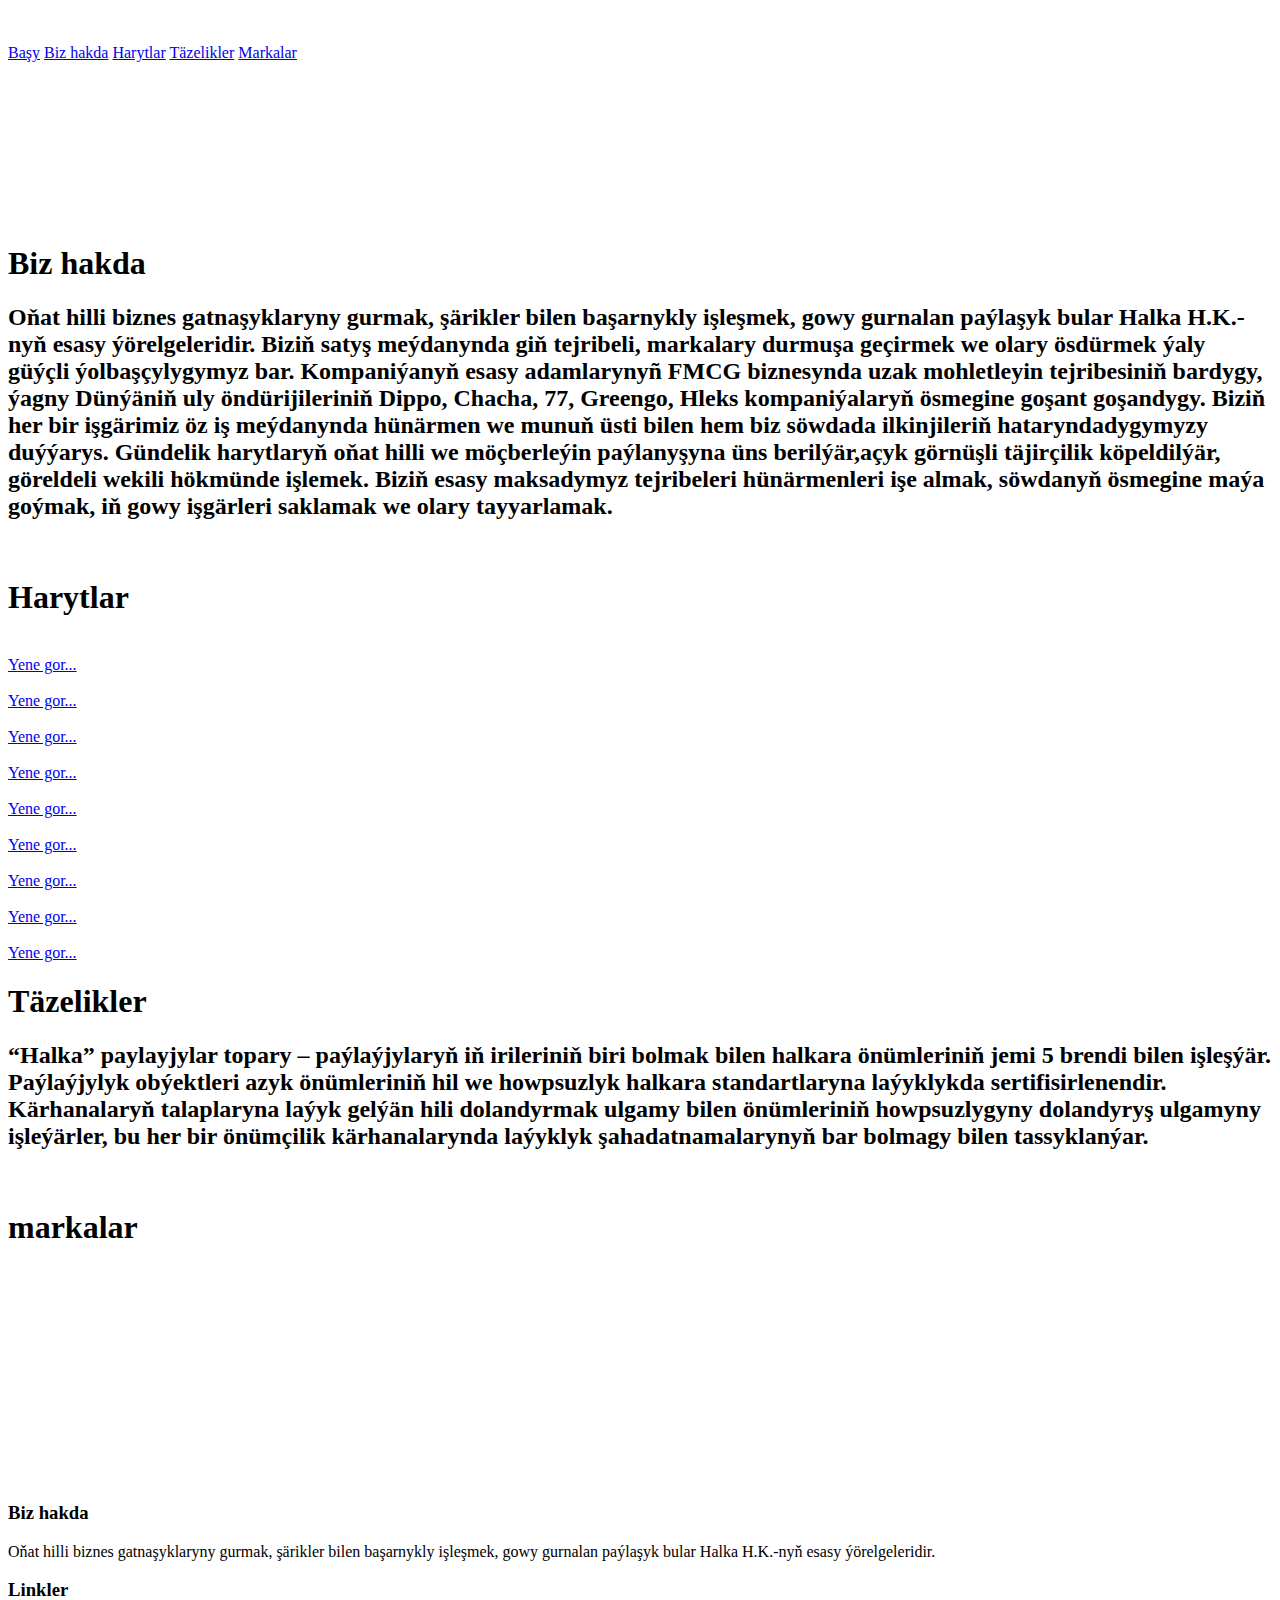
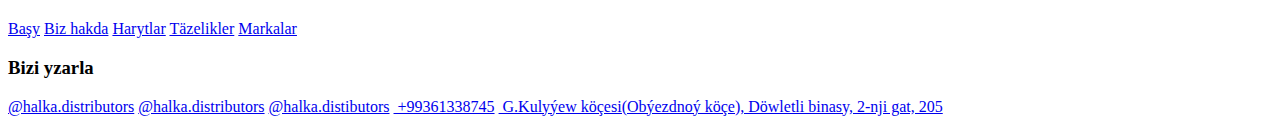
==== index.html @ c48b1292 "Add files via upload" ====
<!DOCTYPE html>
<html lang="en">
  <head>
    <meta charset="UTF-8" />
    <meta http-equiv="X-UA-Compatible" content="IE=edge" />
    <meta name="viewport" content="width=device-width, initial-scale=1.0" />
    <meta
      name="description"
      content="halka-hususy kärhanasy ýük daşamak hyzmaty biziň bilen"
    />
    <meta name="keywords" content="halka-distribution halka diller hyzmaty" />
    <link
      rel="shortcut icon"
      href="./images/Logolar/halka.jpg"
      type="image/x-icon"
    />
    <link rel="stylesheet" href="./css/aos.css" />
    <link rel="stylesheet" href="./css/swiper-bundle.min.css" />
    <link rel="stylesheet" href="./css/style.css" />
    <link
      href="https://fonts.googleapis.com/css2?family=Montserrat:ital,wght@0,200;0,300;0,400;0,500;0,600;0,700;1,300;1,400;1,600;1,700&family=Roboto:ital,wght@0,100;0,300;0,400;0,500;0,900;1,100;1,400&display=swap"
      rel="stylesheet"
    />

    <title>Halka</title>
  </head>
  <body>
    <div class="main-container">
      <!-- ================ header ===================== -->
      <header>
        <div id="menu-bar">
          <img
            src="./images/fontisto-master/fontisto-master/icons/png/interfaces/nav-icon-a(white).jpg"
            alt=""
            class="menu-bar"
          />
        </div>
        <a href="#" class="logo"
          ><img src="./images/Logolar/halka.jpg" alt=""
        /></a>
        <nav class="navbar">
          <a href="#home" class="lang" key="home">Başy</a>
          <a href="#services" class="lang" key="about">Biz hakda</a>
          <a href="#haryt" class="lang" key="goods">Harytlar</a>
          <a href="#review" class="lang" key="news">Täzelikler</a>
          <a href="#brand" class="lang" key="brand">Markalar</a>
        </nav>
        <div class="flags">
          <a href="index.html" class="translate" id="tk"
            ><img src="./images/flags/Flag_of_Turkmenistan.jpg" alt=""
          /></a>
          <a href="#" class="translate" id="ru"
            ><img src="./images/flags/Flag_of_Russia.jpg" alt=""
          /></a>
          <a href="#" class="translate" id="en"
            ><img src="./images/flags/Flag_of_the_United_Kingdom.jpg" alt=""
          /></a>
        </div>
        <img
          src="./images/fontisto-master/fontisto-master/icons/png/weather/night-clear.jpg"
          id="icon"
          alt=""
        />
      </header>
      <!-- =========================== home section ======================== -->
      <div class="container" id="home">
        <div class="swiper">
          <div class="swiper-wrapper">
            <div class="swiper-slide">
              <picture>
                <source
                  media="(max-width:500px)"
                  srcset="./images/banner/1024xauto(2).jpg"
                />
                <source
                  media="(max-width:768px)"
                  srcset="./images/banner/768xauto(2).jpg"
                />
                <source
                  media="(max-width:1024px)"
                  srcset="./images/banner/1024xauto(1).jpg"
                />
                <img src="./images/banner/5520258.jpg" alt="" />
              </picture>
            </div>
            <div class="swiper-slide">
              <picture>
                <source
                  media="(max-width:500px)"
                  srcset="./images/banner/500x300.jpg"
                />
                <source
                  media="(max-width:768px)"
                  srcset="./images/banner/768x450.jpg"
                />
                <source
                  media="(max-width:991px)"
                  srcset="./images/banner/991x450.jpg"
                />
                <img
                  src="./images/banner/Compress_20221206_153014_4438.jpg"
                  alt=""
                />
              </picture>
            </div>
            <div class="swiper-slide">
              <picture>
                <source
                  media="(max-width:500px)"
                  srcset="./images/banner/77(486xauto).jpg"
                />
                <source
                  media="(max-width:768px)"
                  srcset="./images/banner/768xauto(1).jpg"
                />
                <source
                  media="(max-width:1024px)"
                  srcset="./images/banner/77(1024xauto).jpg"
                />
                <img src="./images/banner/77(1024xauto).jpg" alt="" />
              </picture>
            </div>
            <div class="swiper-slide">
              <picture>
                <source
                  media="(max-width:500px)"
                  srcset="./images/banner/greengo(486xauto).jpg"
                />
                <source
                  media="(max-width:768px)"
                  srcset="./images/banner/greengo(768xauto).jpg"
                />
                <source
                  media="(max-width:1024px)"
                  srcset="./images/banner/greengo(1024xauto).jpg"
                />
                <img src="./images/banner/greengo(1024xauto).jpg" alt="" />
              </picture>
            </div>

            <div class="swiper-slide">
              <picture>
                <source
                  media="(max-width:500px)"
                  srcset="./images/banner/500x300 (1).jpg"
                />
                <source
                  media="(max-width:768px)"
                  srcset="./images/banner/768x450(dippo).jpg"
                />
                <source
                  media="(max-width:1024px)"
                  srcset="./images/banner/1200xauto.jpg"
                />
                <img src="./images/banner/1200xauto.jpg" alt="" />
              </picture>
            </div>
          </div>
          <div class="swiper-pagination"></div>
        </div>
      </div>
      <!-- ============================= about us ======================== -->
      <section class="services" id="services">
        <h1 class="heading">
          <span data-aos="fade-up" key="about" class="lang">Biz hakda</span>
        </h1>
        <div class="box-container">
          <!-- ======================== box1 =========================== -->
          <div class="box" data-aos="fade-right">
            <h2 class="about-text lang" key="about-text">
              Oňat hilli biznes gatnaşyklaryny gurmak, şärikler bilen başarnykly
              işleşmek, gowy gurnalan paýlaşyk bular Halka H.K.-nyň esasy
              ýörelgeleridir. Biziň satyş meýdanynda giň tejribeli, markalary
              durmuşa geçirmek we olary ösdürmek ýaly güýçli ýolbaşçylygymyz
              bar. Kompaniýanyň esasy adamlarynyñ FMCG biznesynda uzak
              mohletleyin tejribesiniň bardygy, ýagny Dünýäniň uly
              öndürijileriniň Dippo, Chacha, 77, Greengo, Hleks kompaniýalaryň
              ösmegine goşant goşandygy. Biziň her bir işgärimiz öz iş
              meýdanynda hünärmen we munuň üsti bilen hem biz söwdada
              ilkinjileriň hataryndadygymyzy duýýarys. Gündelik harytlaryň oňat
              hilli we möçberleýin paýlanyşyna üns berilýär,açyk görnüşli
              täjirçilik köpeldilýär, göreldeli wekili hökmünde işlemek. Biziň
              esasy maksadymyz tejribeleri hünärmenleri işe almak, söwdanyň
              ösmegine maýa goýmak, iň gowy işgärleri saklamak we olary
              tayyarlamak.
            </h2>
          </div>

          <img
            src="./images/banner/Compress_20221212_183746_6679.jpg"
            class="about-img"
            alt=""
            width="100px"
            data-aos="fade-left"
          />
        </div>
      </section>
      <!-- ============================ gallery ======================= -->
      <section class="gallery" id="haryt">
        <h1 class="heading">
          <span data-aos="fade-up" key="goods" class="lang">Harytlar</span>
        </h1>
        <div class="box-container">
          <!-- ========================== box 1 ============================= -->
          <div class="box" data-aos="zoom-in-down">
            <img
              src="./images/suratlar/suratlar/+ajika.png"
              alt=""
              class="ajika"
            />
            <div class="content">
              <a href="./links/shan-wekil.html" class="btn lang" key="see-more"
                >Yene gor...</a
              >
            </div>
          </div>
          <!-- ========================== box 2 ============================= -->
          <div class="box" data-aos="zoom-in-down">
            <img
              src="./images/Dippo/Dippo/Untitled-8.jpg"
              class="dippo"
              alt=""
            />
            <div class="content">
              <a href="./links/dippo.html" class="btn lang" key="see-more"
                >Yene gor...</a
              >
            </div>
          </div>
          <!-- ========================== box 3 ============================= -->
          <div class="box" data-aos="zoom-in-down">
            <img src="./images/Hleks/new/IMG-20221004-WA0013.jpg" alt="" />
            <div class="content">
              <a href="./links/hleks.html" class="btn lang" key="see-more"
                >Yene gor...</a
              >
            </div>
          </div>
          <!-- ========================== box 4 ============================= -->
          <div class="box" data-aos="zoom-in-down">
            <img src="./images/77/476.jpg" class="yetmish-yedi" alt="" />
            <div class="content">
              <a href="./links/yetmis-yedi.html" class="btn lang" key="see-more"
                >Yene gor...</a
              >
            </div>
          </div>
          <!-- ========================== box 5 ============================= -->
          <div class="box" data-aos="zoom-in-down">
            <img src="./images/Chacha/Chacha/1+1.png" alt="" />
            <div class="content">
              <a href="links/cha-cha.html" class="btn lang" key="see-more"
                >Yene gor...</a
              >
            </div>
          </div>
          <!-- ========================== box 6 ============================= -->
          <div class="box" data-aos="zoom-in-down">
            <img src="./images/Hleks/new/IMG-20221004-WA0066.jpg" alt="" />
            <div class="content">
              <a href="links/hleks.html" class="btn lang" key="see-more"
                >Yene gor...</a
              >
            </div>
          </div>
          <!-- ========================== box 7 ============================= -->
          <div class="box" data-aos="zoom-in-down">
            <img src="./images/Hleks/new/IMG-20221004-WA0032.jpg" alt="" />
            <div class="content">
              <a href="links/hleks.html" class="btn lang" key="see-more"
                >Yene gor...</a
              >
            </div>
          </div>
          <!-- ========================== box 8 ============================= -->
          <div class="box" data-aos="zoom-in-down">
            <img src="./images/Hleks/new/IMG-20221004-WA0025.jpg" alt="" />
            <div class="content">
              <a href="links/hleks.html" class="btn lang" key="see-more"
                >Yene gor...</a
              >
            </div>
          </div>
          <!-- ========================== box 9 ============================= -->
          <div class="box" data-aos="zoom-in-down">
            <img
              src="./images/Hleks/new/IMG-20221004-WA0024.jpg"
              alt=""
              class="last"
            />
            <div class="content">
              <a href="links/hleks.html" class="btn lang" key="see-more"
                >Yene gor...</a
              >
            </div>
          </div>
        </div>
      </section>
      <!-- ========================== news ============================ -->
      <section class="review slider" id="review">
        <h1 class="heading">
          <span data-aos="fade-up" key="news" class="lang">Täzelikler</span>
        </h1>

        <div class="box-container">
          <!-- ======================== box1 =========================== -->
          <div class="box" data-aos="fade-right">
            <h2 class="about-text lang" key="news-text">
              “Halka” paylayjylar topary – paýlaýjylaryň iň irileriniň biri
              bolmak bilen halkara önümleriniň jemi 5 brendi bilen işleşýär.
              Paýlaýjylyk obýektleri azyk önümleriniň hil we howpsuzlyk halkara
              standartlaryna laýyklykda sertifisirlenendir. Kärhanalaryň
              talaplaryna laýyk gelýän hili dolandyrmak ulgamy bilen önümleriniň
              howpsuzlygyny dolandyryş ulgamyny işleýärler, bu her bir önümçilik
              kärhanalarynda laýyklyk şahadatnamalarynyň bar bolmagy bilen
              tassyklanýar.
            </h2>
          </div>

          <img
            src="./images/banner/Compress_20221212_183708_8298.jpg"
            class="about-img"
            data-aos="fade-left"
            alt=""
            width="350px"
          />
        </div>
      </section>
      <!-- =========== brand container =============== -->
      <section class="brand-container" id="brand">
        <h1 class="heading">
          <span data-aos="fade-up" key="brand" class="lang">markalar</span>
        </h1>
        <div class="container">
          <div class="swiper-container brand-slider" data-aos="fade-up">
            <div class="swiper-wrapper">
              <div class="swiper-slide">
                <img src="./images/Logolar/77.jpg" alt="" />
              </div>
              <div class="swiper-slide">
                <img src="./images/Logolar/Chacha.jpg" alt="" />
              </div>
              <div class="swiper-slide">
                <img src="./images/Logolar/Dippo.jpg" alt="" />
              </div>
              <div class="swiper-slide">
                <img src="./images/Logolar/Greengo.jpg" alt="" />
              </div>
              <div class="swiper-slide">
                <img src="./images/Logolar/hleks.jpg" alt="" />
              </div>
              <div class="swiper-slide">
                <img src="./images/Logolar/şan wekil.jpg" alt="" />
              </div>
            </div>
          </div>
        </div>
      </section>
      <!--  ==================== footer ================ -->
      <section class="footer">
        <div class="box-container">
          <div class="box">
            <h3 class="lang" key="about">Biz hakda</h3>
            <p class="lang" key="footer">
              Oňat hilli biznes gatnaşyklaryny gurmak, şärikler bilen başarnykly
              işleşmek, gowy gurnalan paýlaşyk bular Halka H.K.-nyň esasy
              ýörelgeleridir.
            </p>
          </div>

          <div class="box">
            <h3 key="links" class="lang">Linkler</h3>
            <a href="#" key="home" class="lang">Başy</a>
            <a href="#services" key="about" class="lang">Biz hakda</a>
            <a href="#haryt" key="goods" class="lang">Harytlar</a>
            <a href="#review" key="news" class="lang">Täzelikler</a>
            <a href="#brand" key="brand" class="lang">Markalar</a>
          </div>
          <div class="box">
            <h3 class="lang" key="follow">Bizi yzarla</h3>
            <a
              href="https://www.tiktok.com/@halkadistributors?_t=8Y5iUvw1lYI&_r=1"
              ><img
                src="./images/social-media-logos/tik-tok.jpg"
                alt=""
                width="25px"
                padding-right="7px"
              />@halka.distributors</a
            >
            <a
              href="https://instagram.com/halkadistributors?igshid=YmMyMTA2M2Y="
              ><img
                src="./images/social-media-logos/029-instagram.jpg"
                alt=""
                width="25px"
              />@halka.distributors</a
            >

            <a href="mailto:halka.distibutors@gmail.com"
              ><img
                src="./images/social-media-logos/email.jpg"
                alt=""
                width="25px"
              />@halka.distibutors</a
            >
            <a href="tel:+99361338745"
              ><img
                src="./images/social-media-logos/phone.png"
                alt=""
                width="25px"
              />
              +99361338745</a
            >

            <a
              href="https://goo.gl/maps/V4Rk2EDLjbCLcAX99"
              class="lang"
              key="adress"
              ><img
                src="./images/social-media-logos/home(black).png"
                alt=""
                width="25px"
              />

              G.Kulyýew köçesi(Obýezdnoý köçe), Döwletli binasy, 2-nji gat, 205
            </a>
          </div>
        </div>
      </section>
    </div>
    <script src="./js/jquery-3.6.1.min.js"></script>
    <script src="./js/aos.js"></script>
    <script src="./js/swiper-bundle.min.js"></script>
    <script src="./js/app.js"></script>
    <script>
      window.onscroll = () => {
        navBar.classList.remove("active");
        menu.src =
          "./images/fontisto-master/fontisto-master/icons/png/interfaces/nav-icon-a(white).jpg";
      };
      // =============================== burger ================================
      menu.onclick = function () {
        navBar.classList.toggle("active");
        if (navBar.classList.contains("active")) {
          menu.src =
            "./images/fontisto-master/fontisto-master/icons/png/interfaces/close-a(white).jpg";
        } else {
          menu.src =
            "./images/fontisto-master/fontisto-master/icons/png/interfaces/nav-icon-a(white).jpg";
        }
      };
      var icon = document.getElementById("icon");
      icon.onclick = function () {
        document.body.classList.toggle("dark-theme");
        if (document.body.classList.contains("dark-theme")) {
          icon.src =
            "./images/fontisto-master/fontisto-master/icons/png/weather/day-sunny(white).jpg";
        } else {
          icon.src =
            "./images/fontisto-master/fontisto-master/icons/png/weather/night-clear.jpg";
        }
      };
    </script>
  </body>
</html>
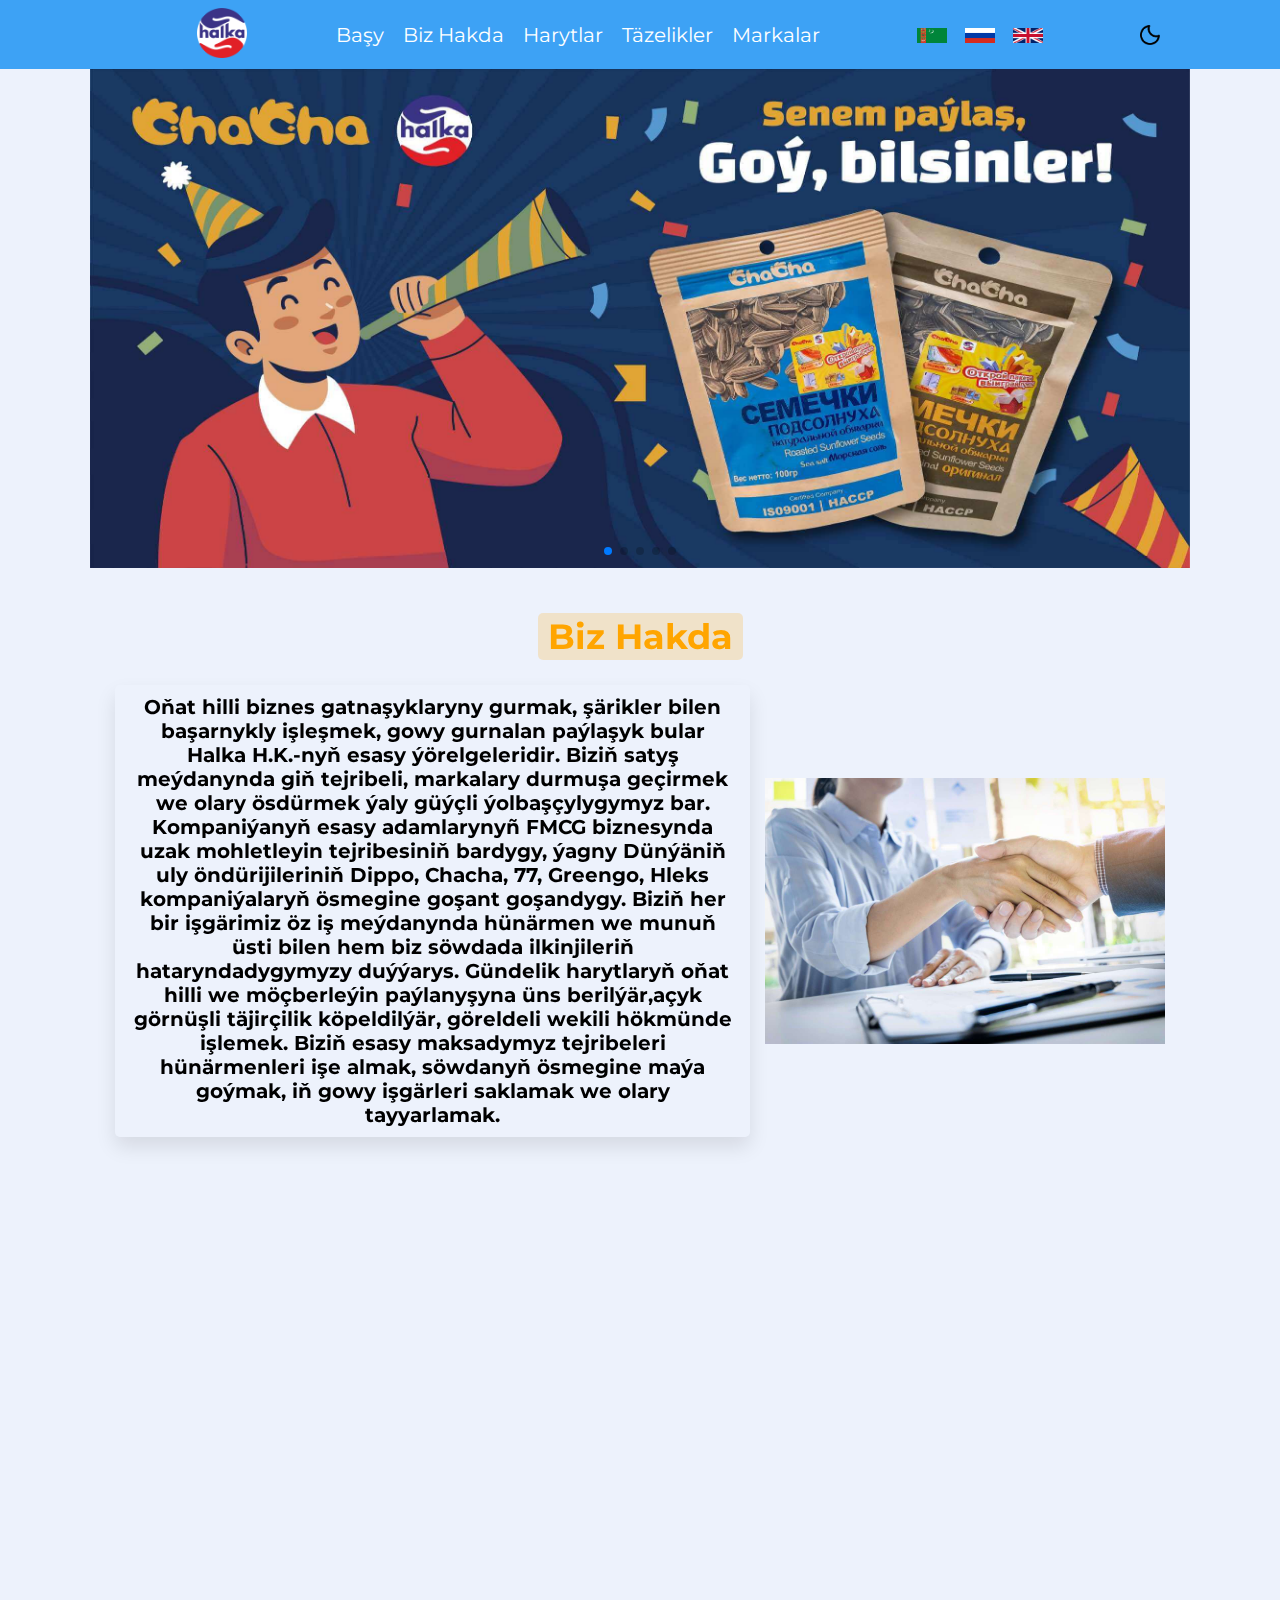
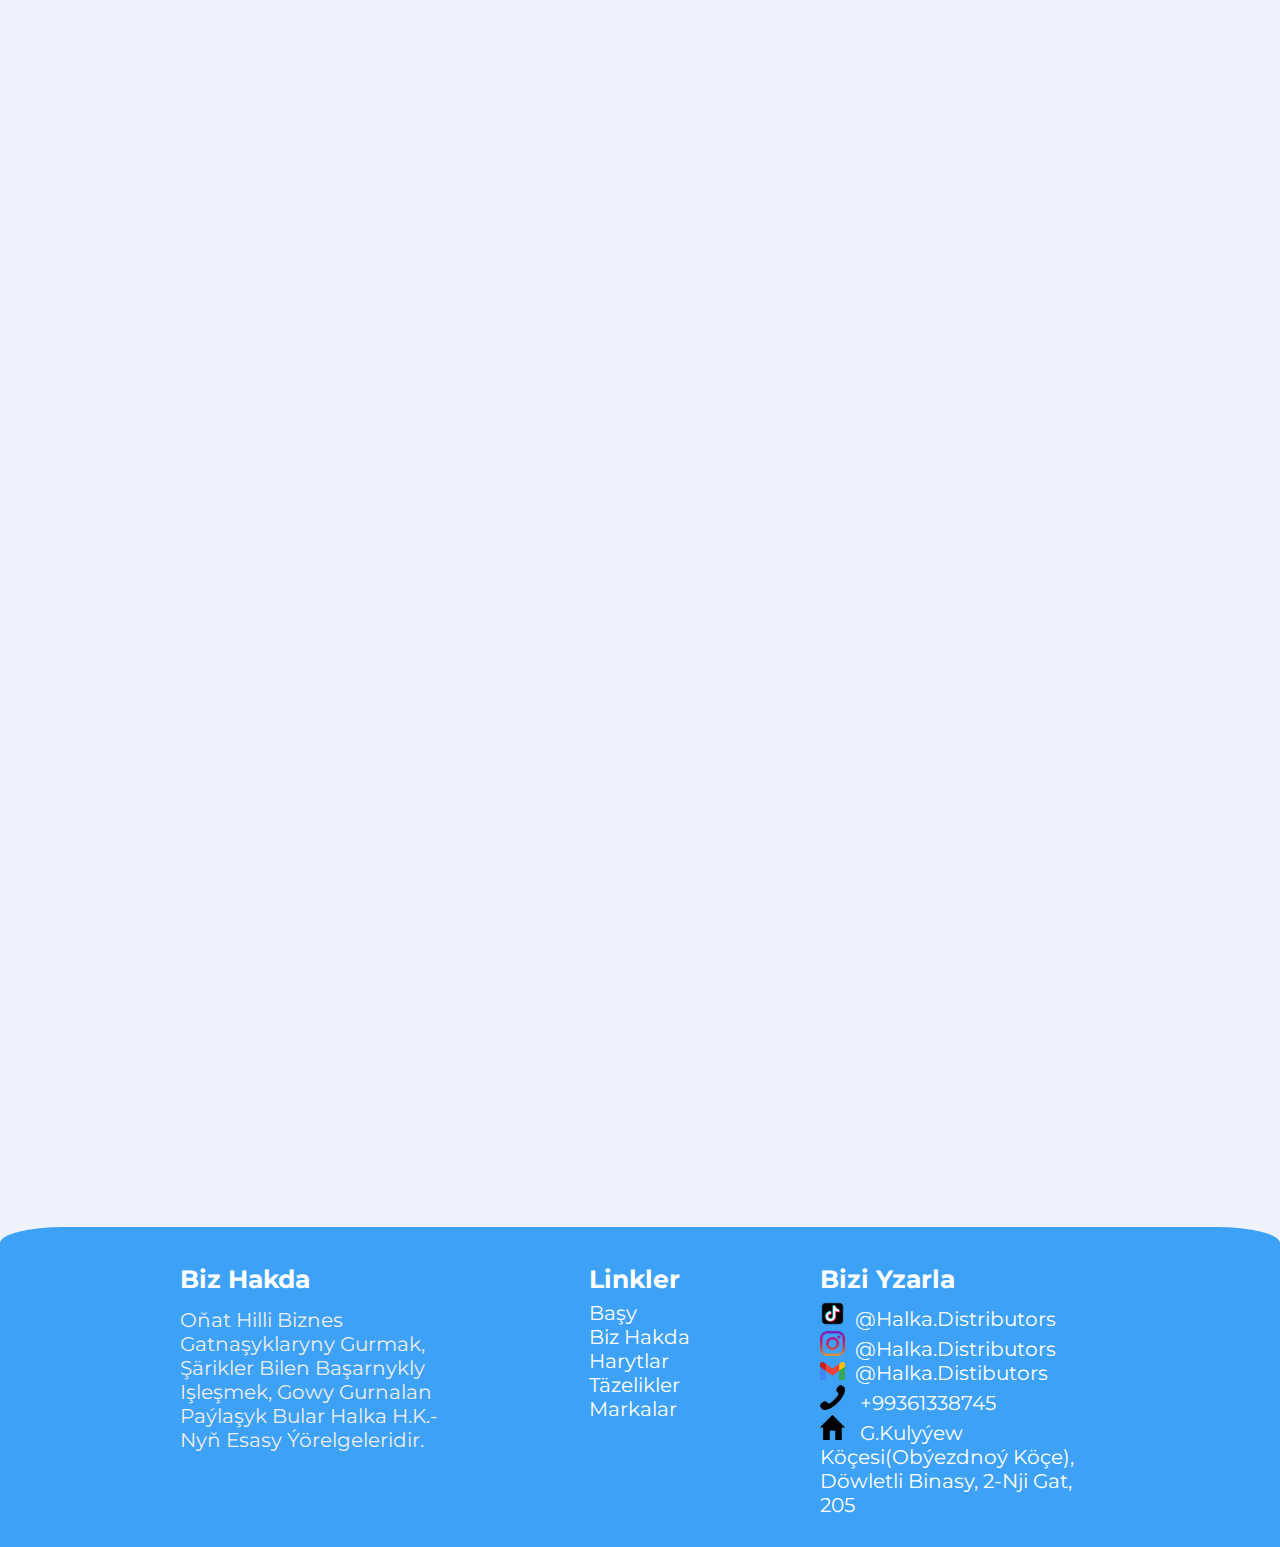
==== commit 0174c9db: "Add files via upload" ====
--- a/index.html
+++ b/index.html
@@ -9,11 +9,7 @@
       content="halka-hususy kärhanasy ýük daşamak hyzmaty biziň bilen"
     />
     <meta name="keywords" content="halka-distribution halka diller hyzmaty" />
-    <link
-      rel="shortcut icon"
-      href="./images/Logolar/halka.jpg"
-      type="image/x-icon"
-    />
+    <link rel="shortcut icon" href="./Logolar/halka.jpg" type="image/x-icon" />
     <link rel="stylesheet" href="./css/aos.css" />
     <link rel="stylesheet" href="./css/swiper-bundle.min.css" />
     <link rel="stylesheet" href="./css/style.css" />
@@ -30,14 +26,12 @@
       <header>
         <div id="menu-bar">
           <img
-            src="./images/fontisto-master/fontisto-master/icons/png/interfaces/nav-icon-a(white).jpg"
+            src="./fontisto-master/fontisto-master/icons/png/interfaces/nav-icon-a(white).jpg"
             alt=""
             class="menu-bar"
           />
         </div>
-        <a href="#" class="logo"
-          ><img src="./images/Logolar/halka.jpg" alt=""
-        /></a>
+        <a href="#" class="logo"><img src="./Logolar/halka.jpg" alt="" /></a>
         <nav class="navbar">
           <a href="#home" class="lang" key="home">Başy</a>
           <a href="#services" class="lang" key="about">Biz hakda</a>
@@ -47,17 +41,17 @@
         </nav>
         <div class="flags">
           <a href="index.html" class="translate" id="tk"
-            ><img src="./images/flags/Flag_of_Turkmenistan.jpg" alt=""
+            ><img src="./flags/Flag_of_Turkmenistan.jpg" alt=""
           /></a>
           <a href="#" class="translate" id="ru"
-            ><img src="./images/flags/Flag_of_Russia.jpg" alt=""
+            ><img src="./flags/Flag_of_Russia.jpg" alt=""
           /></a>
           <a href="#" class="translate" id="en"
-            ><img src="./images/flags/Flag_of_the_United_Kingdom.jpg" alt=""
+            ><img src="./flags/Flag_of_the_United_Kingdom.jpg" alt=""
           /></a>
         </div>
         <img
-          src="./images/fontisto-master/fontisto-master/icons/png/weather/night-clear.jpg"
+          src="./fontisto-master/fontisto-master/icons/png/weather/night-clear.jpg"
           id="icon"
           alt=""
         />
@@ -70,71 +64,68 @@
               <picture>
                 <source
                   media="(max-width:500px)"
-                  srcset="./images/banner/1024xauto(2).jpg"
+                  srcset="./banner/1024xauto(2).jpg"
                 />
                 <source
                   media="(max-width:768px)"
-                  srcset="./images/banner/768xauto(2).jpg"
+                  srcset="./banner/768xauto(2).jpg"
                 />
                 <source
                   media="(max-width:1024px)"
-                  srcset="./images/banner/1024xauto(1).jpg"
-                />
-                <img src="./images/banner/5520258.jpg" alt="" />
+                  srcset="./banner/1024xauto(1).jpg"
+                />
+                <img src="./banner/5520258.jpg" alt="" />
               </picture>
             </div>
             <div class="swiper-slide">
               <picture>
                 <source
                   media="(max-width:500px)"
-                  srcset="./images/banner/500x300.jpg"
+                  srcset="./banner/500x300.jpg"
                 />
                 <source
                   media="(max-width:768px)"
-                  srcset="./images/banner/768x450.jpg"
+                  srcset="./banner/768x450.jpg"
                 />
                 <source
                   media="(max-width:991px)"
-                  srcset="./images/banner/991x450.jpg"
-                />
-                <img
-                  src="./images/banner/Compress_20221206_153014_4438.jpg"
-                  alt=""
-                />
+                  srcset="./banner/991x450.jpg"
+                />
+                <img src="./banner/Compress_20221206_153014_4438.jpg" alt="" />
               </picture>
             </div>
             <div class="swiper-slide">
               <picture>
                 <source
                   media="(max-width:500px)"
-                  srcset="./images/banner/77(486xauto).jpg"
+                  srcset="./banner/77(486xauto).jpg"
                 />
                 <source
                   media="(max-width:768px)"
-                  srcset="./images/banner/768xauto(1).jpg"
+                  srcset="./banner/768xauto(1).jpg"
                 />
                 <source
                   media="(max-width:1024px)"
-                  srcset="./images/banner/77(1024xauto).jpg"
-                />
-                <img src="./images/banner/77(1024xauto).jpg" alt="" />
+                  srcset="./banner/77(1024xauto).jpg"
+                />
+                <img src="./banner/77(1024xauto).jpg" alt="" />
               </picture>
             </div>
             <div class="swiper-slide">
               <picture>
                 <source
                   media="(max-width:500px)"
-                  srcset="./images/banner/greengo(486xauto).jpg"
+                  srcset="./banner/greengo(486xauto).jpg"
                 />
                 <source
                   media="(max-width:768px)"
-                  srcset="./images/banner/greengo(768xauto).jpg"
+                  srcset="./banner/greengo(768xauto).jpg"
                 />
                 <source
                   media="(max-width:1024px)"
-                  srcset="./images/banner/greengo(1024xauto).jpg"
-                />
-                <img src="./images/banner/greengo(1024xauto).jpg" alt="" />
+                  srcset="./banner/greengo(1024xauto).jpg"
+                />
+                <img src="./banner/greengo(1024xauto).jpg" alt="" />
               </picture>
             </div>
 
@@ -142,17 +133,17 @@
               <picture>
                 <source
                   media="(max-width:500px)"
-                  srcset="./images/banner/500x300 (1).jpg"
+                  srcset="./banner/500x300 (1).jpg"
                 />
                 <source
                   media="(max-width:768px)"
-                  srcset="./images/banner/768x450(dippo).jpg"
+                  srcset="./banner/768x450(dippo).jpg"
                 />
                 <source
                   media="(max-width:1024px)"
-                  srcset="./images/banner/1200xauto.jpg"
-                />
-                <img src="./images/banner/1200xauto.jpg" alt="" />
+                  srcset="./banner/1200xauto.jpg"
+                />
+                <img src="./banner/1200xauto.jpg" alt="" />
               </picture>
             </div>
           </div>
@@ -187,7 +178,7 @@
           </div>
 
           <img
-            src="./images/banner/Compress_20221212_183746_6679.jpg"
+            src="./banner/Compress_20221212_183746_6679.jpg"
             class="about-img"
             alt=""
             width="100px"
@@ -203,88 +194,80 @@
         <div class="box-container">
           <!-- ========================== box 1 ============================= -->
           <div class="box" data-aos="zoom-in-down">
+            <img src="./suratlar/suratlar/+ajika.png" alt="" class="ajika" />
+            <div class="content">
+              <a href="./links/shan-wekil.html" class="btn lang" key="see-more"
+                >Yene gor...</a
+              >
+            </div>
+          </div>
+          <!-- ========================== box 2 ============================= -->
+          <div class="box" data-aos="zoom-in-down">
+            <img src="./Dippo/Dippo/Untitled-8.jpg" class="dippo" alt="" />
+            <div class="content">
+              <a href="./links/dippo.html" class="btn lang" key="see-more"
+                >Yene gor...</a
+              >
+            </div>
+          </div>
+          <!-- ========================== box 3 ============================= -->
+          <div class="box" data-aos="zoom-in-down">
+            <img src="./Hleks/new/IMG-20221004-WA0013.jpg" alt="" />
+            <div class="content">
+              <a href="./links/hleks.html" class="btn lang" key="see-more"
+                >Yene gor...</a
+              >
+            </div>
+          </div>
+          <!-- ========================== box 4 ============================= -->
+          <div class="box" data-aos="zoom-in-down">
+            <img src="./77/476.jpg" class="yetmish-yedi" alt="" />
+            <div class="content">
+              <a href="./links/yetmis-yedi.html" class="btn lang" key="see-more"
+                >Yene gor...</a
+              >
+            </div>
+          </div>
+          <!-- ========================== box 5 ============================= -->
+          <div class="box" data-aos="zoom-in-down">
+            <img src="./Chacha/Chacha/1+1.png" alt="" />
+            <div class="content">
+              <a href="links/cha-cha.html" class="btn lang" key="see-more"
+                >Yene gor...</a
+              >
+            </div>
+          </div>
+          <!-- ========================== box 6 ============================= -->
+          <div class="box" data-aos="zoom-in-down">
+            <img src="./Hleks/new/IMG-20221004-WA0066.jpg" alt="" />
+            <div class="content">
+              <a href="links/hleks.html" class="btn lang" key="see-more"
+                >Yene gor...</a
+              >
+            </div>
+          </div>
+          <!-- ========================== box 7 ============================= -->
+          <div class="box" data-aos="zoom-in-down">
+            <img src="./Hleks/new/IMG-20221004-WA0032.jpg" alt="" />
+            <div class="content">
+              <a href="links/hleks.html" class="btn lang" key="see-more"
+                >Yene gor...</a
+              >
+            </div>
+          </div>
+          <!-- ========================== box 8 ============================= -->
+          <div class="box" data-aos="zoom-in-down">
+            <img src="./Hleks/new/IMG-20221004-WA0025.jpg" alt="" />
+            <div class="content">
+              <a href="links/hleks.html" class="btn lang" key="see-more"
+                >Yene gor...</a
+              >
+            </div>
+          </div>
+          <!-- ========================== box 9 ============================= -->
+          <div class="box" data-aos="zoom-in-down">
             <img
-              src="./images/suratlar/suratlar/+ajika.png"
-              alt=""
-              class="ajika"
-            />
-            <div class="content">
-              <a href="./links/shan-wekil.html" class="btn lang" key="see-more"
-                >Yene gor...</a
-              >
-            </div>
-          </div>
-          <!-- ========================== box 2 ============================= -->
-          <div class="box" data-aos="zoom-in-down">
-            <img
-              src="./images/Dippo/Dippo/Untitled-8.jpg"
-              class="dippo"
-              alt=""
-            />
-            <div class="content">
-              <a href="./links/dippo.html" class="btn lang" key="see-more"
-                >Yene gor...</a
-              >
-            </div>
-          </div>
-          <!-- ========================== box 3 ============================= -->
-          <div class="box" data-aos="zoom-in-down">
-            <img src="./images/Hleks/new/IMG-20221004-WA0013.jpg" alt="" />
-            <div class="content">
-              <a href="./links/hleks.html" class="btn lang" key="see-more"
-                >Yene gor...</a
-              >
-            </div>
-          </div>
-          <!-- ========================== box 4 ============================= -->
-          <div class="box" data-aos="zoom-in-down">
-            <img src="./images/77/476.jpg" class="yetmish-yedi" alt="" />
-            <div class="content">
-              <a href="./links/yetmis-yedi.html" class="btn lang" key="see-more"
-                >Yene gor...</a
-              >
-            </div>
-          </div>
-          <!-- ========================== box 5 ============================= -->
-          <div class="box" data-aos="zoom-in-down">
-            <img src="./images/Chacha/Chacha/1+1.png" alt="" />
-            <div class="content">
-              <a href="links/cha-cha.html" class="btn lang" key="see-more"
-                >Yene gor...</a
-              >
-            </div>
-          </div>
-          <!-- ========================== box 6 ============================= -->
-          <div class="box" data-aos="zoom-in-down">
-            <img src="./images/Hleks/new/IMG-20221004-WA0066.jpg" alt="" />
-            <div class="content">
-              <a href="links/hleks.html" class="btn lang" key="see-more"
-                >Yene gor...</a
-              >
-            </div>
-          </div>
-          <!-- ========================== box 7 ============================= -->
-          <div class="box" data-aos="zoom-in-down">
-            <img src="./images/Hleks/new/IMG-20221004-WA0032.jpg" alt="" />
-            <div class="content">
-              <a href="links/hleks.html" class="btn lang" key="see-more"
-                >Yene gor...</a
-              >
-            </div>
-          </div>
-          <!-- ========================== box 8 ============================= -->
-          <div class="box" data-aos="zoom-in-down">
-            <img src="./images/Hleks/new/IMG-20221004-WA0025.jpg" alt="" />
-            <div class="content">
-              <a href="links/hleks.html" class="btn lang" key="see-more"
-                >Yene gor...</a
-              >
-            </div>
-          </div>
-          <!-- ========================== box 9 ============================= -->
-          <div class="box" data-aos="zoom-in-down">
-            <img
-              src="./images/Hleks/new/IMG-20221004-WA0024.jpg"
+              src="./Hleks/new/IMG-20221004-WA0024.jpg"
               alt=""
               class="last"
             />
@@ -318,7 +301,7 @@
           </div>
 
           <img
-            src="./images/banner/Compress_20221212_183708_8298.jpg"
+            src="./banner/Compress_20221212_183708_8298.jpg"
             class="about-img"
             data-aos="fade-left"
             alt=""
@@ -335,22 +318,22 @@
           <div class="swiper-container brand-slider" data-aos="fade-up">
             <div class="swiper-wrapper">
               <div class="swiper-slide">
-                <img src="./images/Logolar/77.jpg" alt="" />
-              </div>
-              <div class="swiper-slide">
-                <img src="./images/Logolar/Chacha.jpg" alt="" />
-              </div>
-              <div class="swiper-slide">
-                <img src="./images/Logolar/Dippo.jpg" alt="" />
-              </div>
-              <div class="swiper-slide">
-                <img src="./images/Logolar/Greengo.jpg" alt="" />
-              </div>
-              <div class="swiper-slide">
-                <img src="./images/Logolar/hleks.jpg" alt="" />
-              </div>
-              <div class="swiper-slide">
-                <img src="./images/Logolar/şan wekil.jpg" alt="" />
+                <img src="./Logolar/77.jpg" alt="" />
+              </div>
+              <div class="swiper-slide">
+                <img src="./Logolar/Chacha.jpg" alt="" />
+              </div>
+              <div class="swiper-slide">
+                <img src="./Logolar/Dippo.jpg" alt="" />
+              </div>
+              <div class="swiper-slide">
+                <img src="./Logolar/Greengo.jpg" alt="" />
+              </div>
+              <div class="swiper-slide">
+                <img src="./Logolar/hleks.jpg" alt="" />
+              </div>
+              <div class="swiper-slide">
+                <img src="./Logolar/şan wekil.jpg" alt="" />
               </div>
             </div>
           </div>
@@ -381,7 +364,7 @@
             <a
               href="https://www.tiktok.com/@halkadistributors?_t=8Y5iUvw1lYI&_r=1"
               ><img
-                src="./images/social-media-logos/tik-tok.jpg"
+                src="./social-media-logos/tik-tok.jpg"
                 alt=""
                 width="25px"
                 padding-right="7px"
@@ -390,7 +373,7 @@
             <a
               href="https://instagram.com/halkadistributors?igshid=YmMyMTA2M2Y="
               ><img
-                src="./images/social-media-logos/029-instagram.jpg"
+                src="./social-media-logos/029-instagram.jpg"
                 alt=""
                 width="25px"
               />@halka.distributors</a
@@ -398,17 +381,13 @@
 
             <a href="mailto:halka.distibutors@gmail.com"
               ><img
-                src="./images/social-media-logos/email.jpg"
+                src="./social-media-logos/email.jpg"
                 alt=""
                 width="25px"
               />@halka.distibutors</a
             >
             <a href="tel:+99361338745"
-              ><img
-                src="./images/social-media-logos/phone.png"
-                alt=""
-                width="25px"
-              />
+              ><img src="./social-media-logos/phone.png" alt="" width="25px" />
               +99361338745</a
             >
 
@@ -417,7 +396,7 @@
               class="lang"
               key="adress"
               ><img
-                src="./images/social-media-logos/home(black).png"
+                src="./social-media-logos/home(black).png"
                 alt=""
                 width="25px"
               />
@@ -436,17 +415,17 @@
       window.onscroll = () => {
         navBar.classList.remove("active");
         menu.src =
-          "./images/fontisto-master/fontisto-master/icons/png/interfaces/nav-icon-a(white).jpg";
+          "./fontisto-master/fontisto-master/icons/png/interfaces/nav-icon-a(white).jpg";
       };
       // =============================== burger ================================
       menu.onclick = function () {
         navBar.classList.toggle("active");
         if (navBar.classList.contains("active")) {
           menu.src =
-            "./images/fontisto-master/fontisto-master/icons/png/interfaces/close-a(white).jpg";
+            "./fontisto-master/fontisto-master/icons/png/interfaces/close-a(white).jpg";
         } else {
           menu.src =
-            "./images/fontisto-master/fontisto-master/icons/png/interfaces/nav-icon-a(white).jpg";
+            "./fontisto-master/fontisto-master/icons/png/interfaces/nav-icon-a(white).jpg";
         }
       };
       var icon = document.getElementById("icon");
@@ -454,10 +433,10 @@
         document.body.classList.toggle("dark-theme");
         if (document.body.classList.contains("dark-theme")) {
           icon.src =
-            "./images/fontisto-master/fontisto-master/icons/png/weather/day-sunny(white).jpg";
+            "./fontisto-master/fontisto-master/icons/png/weather/day-sunny(white).jpg";
         } else {
           icon.src =
-            "./images/fontisto-master/fontisto-master/icons/png/weather/night-clear.jpg";
+            "./fontisto-master/fontisto-master/icons/png/weather/night-clear.jpg";
         }
       };
     </script>
--- a/css/style.css
+++ b/css/style.css
@@ -0,0 +1,552 @@
+@import url("https://fonts.googleapis.com/css2?family=Montserrat:ital,wght@0,200;0,300;0,400;0,500;0,600;0,700;1,300;1,400;1,600;1,700&family=Roboto:ital,wght@0,100;0,300;0,400;0,500;0,900;1,100;1,400&display=swap");
+
+* {
+  margin: 0;
+  padding: 0;
+  box-sizing: border-box;
+  text-transform: capitalize;
+  outline: none;
+  border: none;
+  text-decoration: none;
+  transition: all 0.2s linear;
+  font-family: "Montserrat", sans-serif;
+  /* font-weight: 500; */
+  color: var(--text-color);
+}
+body {
+  background: var(--primary-color);
+  color: var(--text-color);
+  top: 0;
+}
+:root {
+  --orange: #ffa500;
+  --primary-color: #edf2fc;
+  --card-color: ;
+  --h3-color: #333;
+}
+
+.dark-theme {
+  --primary-color: #000000;
+  --secondary-color: #fff;
+  --card-color: #333;
+  --text-color: white;
+  --h3-color: #eee;
+}
+*::selection {
+  background-color: var(--orange);
+  color: aliceblue;
+}
+html {
+  font-size: 62.5%;
+  overflow-x: hidden;
+  scroll-padding-top: 6rem;
+  scroll-behavior: smooth;
+}
+section,
+.review,
+.brand-container {
+  padding: 2rem 9%;
+}
+.review {
+  padding: 2rem 9%;
+}
+.heading {
+  text-align: center;
+  padding: 2.5rem 0px;
+}
+.heading span {
+  font-size: 3.5rem;
+  background-color: rgba(255, 165, 0, 0.2);
+  color: var(--orange);
+  border-radius: 0.5rem;
+  padding: 0.2rem 1rem;
+  display: inline-block;
+}
+.heading .space {
+  background-color: transparent;
+}
+.btn {
+  display: inline-block;
+  margin-top: 1rem;
+  background-color: var(--orange);
+  color: #fff;
+  padding: 0.8rem 3rem;
+  border: 0.2rem solid var(--orange);
+  cursor: pointer;
+  font-size: 1.7rem;
+}
+.btn:hover {
+  background-color: rgba(255, 165, 0, 0.2);
+  color: var(--orange);
+}
+header {
+  position: fixed;
+  top: 0;
+  left: 0;
+  right: 0;
+  background: rgb(61, 162, 245);
+  z-index: 11;
+  display: flex;
+  justify-content: space-between;
+  width: 100%;
+  align-items: center;
+  padding: 0.8rem 9%;
+  color: var(--text-color);
+}
+header .logo img {
+  width: 50px;
+}
+header .logo span {
+  color: var(--orange);
+}
+header .navbar a {
+  color: white;
+  font-size: 2rem;
+  margin: 0 0.8rem;
+}
+header .navbar a:hover {
+  color: var(--orange);
+}
+header .flags img {
+  width: 30px;
+  height: 15px;
+  margin-left: 8px;
+}
+header #icon {
+  width: 30px;
+  cursor: pointer;
+  padding: 5px;
+}
+header #icon:hover {
+  background: rgb(126, 186, 235);
+  border-radius: 30px;
+}
+
+.menu-bar {
+  width: 5rem;
+  border: 1px solid #fff;
+  border-radius: 0.5rem;
+  padding: 0.5rem 1.2rem;
+  cursor: pointer;
+  display: none;
+}
+/* ============================== flags =-========== */
+.flags {
+  display: flex;
+  align-items: center;
+}
+.flags img {
+  margin-top: 5px;
+  margin-right: 10px;
+}
+
+/* ================== home section ====================== */
+
+.swiper {
+  position: relative;
+  height: 500px;
+  max-width: 1100px;
+  margin-top: 68px;
+}
+.swiper .swiper-slide img {
+  position: absolute;
+  width: 100%;
+  height: 100%;
+}
+
+/* ======================================= services ====================== */
+.services .box-container {
+  display: flex;
+  justify-content: center;
+  align-items: center;
+  flex-wrap: wrap;
+  gap: 1.5rem;
+}
+
+.services .box-container .box {
+  flex: 1 1 30rem;
+  border-radius: 0.5rem;
+  padding: 1rem;
+  text-align: center;
+  background: var(--card-color);
+  display: flex;
+  justify-content: center;
+  align-items: center;
+  box-shadow: 0 1rem 2rem rgba(0, 0, 0, 0.1);
+}
+.services .box-container .about-text {
+  text-transform: initial;
+  font-size: 20px;
+  max-width: 600px;
+}
+.services .box-container .about-img {
+  padding: 1rem 0px;
+  width: 400px;
+}
+
+.services .box-container .box:hover {
+  box-shadow: 0 1rem 2rem rgba(0, 0, 0, 0.1);
+}
+/* ================================== gallery ======================== */
+.gallery .box-container {
+  display: flex;
+  flex-wrap: wrap;
+  gap: 1.5rem;
+}
+.gallery .box-container .box {
+  overflow: hidden;
+  box-shadow: 0 1rem 2rem rgba(29, 28, 28, 0.1);
+  border: 1px solid #fff;
+  border-radius: 0.5rem;
+  height: 25rem;
+  flex: 1 1 30rem;
+  position: relative;
+}
+.gallery .box-container .box img:not(.yetmish-yedi) {
+  max-height: 80%;
+  max-width: 80%;
+  display: inline-block;
+  position: absolute;
+  top: 12%;
+  left: 33%;
+  margin: 0 auto;
+}
+.gallery .box-container .box img.yetmish-yedi {
+  position: absolute;
+  top: 20%;
+  left: 15%;
+}
+.gallery .box-container .box img.ajika {
+  left: 28%;
+}
+
+.gallery .box-container .box:first-child img.yetmish-yedi {
+  position: absolute;
+  top: 35%;
+  left: 15%;
+}
+.gallery .box-container .box img.dippo {
+  position: absolute;
+  top: 10%;
+  left: 10%;
+}
+.gallery .box-container .box img.left {
+  position: absolute;
+  left: 18%;
+}
+.gallery .box-container .box .content {
+  position: absolute;
+  top: -100%;
+  left: 0;
+  height: 100%;
+  width: 100%;
+  text-align: center;
+  background-color: rgba(0, 0, 0, 0.7);
+  padding: 2rem;
+  padding-top: 5rem;
+}
+.gallery .box-container .box .content a {
+  margin-top: 60px;
+}
+
+.gallery .box-container .box:hover .content {
+  top: 0;
+  transform: scale(1.05);
+}
+.gallery .box-container .box:hover,
+.gallery .box-container .transform:hover {
+  transform: scale(1.05);
+}
+.gallery .box-container .box .content h3 {
+  font-size: 2.5rem;
+  color: var(--orange);
+}
+.gallery .box-container .box .content p {
+  font-size: 1.5rem;
+  color: #eee;
+  padding: 0.5rem 0px;
+}
+.gallery .box-container .box .yetmish-yedi {
+  width: 250px;
+}
+.gallery .brand-logo {
+  display: flex;
+  justify-content: center;
+  align-items: center;
+  margin-bottom: 30px;
+}
+.gallery .brand-logo img {
+  width: 200px;
+}
+.gallery .brand-logo .hleks {
+  width: 200px;
+  height: 100px;
+}
+.gallery .box-container .box img.small {
+  position: absolute;
+  top: 25%;
+  left: 34%;
+  height: 60%;
+}
+/* =================================== review ===================== */
+.review .box-container {
+  display: flex;
+  justify-content: center;
+  align-items: center;
+  flex-wrap: wrap;
+  gap: 1.5rem;
+}
+
+.review .box-container .box {
+  flex: 1 1 30rem;
+  border-radius: 0.5rem;
+  padding: 1rem;
+  text-align: center;
+  background: var(--card-color);
+  display: flex;
+  justify-content: center;
+  align-items: center;
+  box-shadow: 0 1rem 2rem rgba(0, 0, 0, 0.1);
+}
+.review .box-container .about-text {
+  text-transform: initial;
+  font-size: 20px;
+  max-width: 600px;
+}
+
+/* ====================== brands ================ */
+.brand-container .brand-slider .swiper-slide img {
+  width: 10rem;
+  /* background-color: #333; */
+}
+.brand-container {
+  text-align: center;
+  margin: 20px 0px 0 30px;
+}
+.brand-container .container {
+  max-width: 1300px;
+}
+.brand-slider {
+  align-items: center;
+  max-width: 1300px;
+  margin: 20px 0px;
+}
+.brand-slider .swiper-wrapper {
+  display: flex;
+  align-items: center;
+}
+/* ============================== footer =================== */
+.footer {
+  background: rgb(61, 162, 245);
+  border-radius: 5% 5% 0 0;
+}
+.footer .box-container {
+  display: flex;
+  flex-wrap: wrap;
+  justify-content: space-around;
+}
+.footer .box-container .box {
+  display: flex;
+  flex-direction: column;
+  max-width: 300px;
+  padding: 10px;
+}
+.footer .box-container .box:hover {
+  background: rgb(16, 129, 221);
+  border-radius: 10%;
+}
+
+.footer .box-container .box h3 {
+  font-size: 2.5rem;
+  padding: 0.7rem 0px;
+  color: #fff;
+}
+.footer .box-container .box p {
+  font-size: 2rem;
+  padding: 0.7rem 0px;
+  color: #eee;
+}
+.footer .box-container .box a {
+  font-size: 2rem;
+  color: #fff;
+  padding: 0;
+  margin: 0;
+}
+.footer .box-container .box img {
+  margin-right: 10px;
+}
+.footer .box-container .box a:hover {
+  color: var(--orange);
+  text-decoration: underline;
+}
+
+/* ============================== media quaries ========================== */
+@media screen and (max-width: 1200px) {
+  html {
+    font-size: 55%;
+  }
+}
+@media screen and (max-width: 991px) {
+  header {
+    padding: 2rem;
+  }
+  section {
+    padding: 2rem;
+  }
+  .swiper {
+    height: 450px;
+  }
+}
+@media screen and (max-width: 768px) {
+  .menu-bar {
+    display: initial;
+  }
+  header .navbar {
+    position: absolute;
+    top: 100%;
+    right: 0;
+    left: 0;
+    background: rgb(61, 162, 245);
+
+    border-top: 0.1rem solid rgba(255, 255, 255, 0.2);
+    padding: 1rem 2rem;
+    clip-path: polygon(0 0, 100% 0, 100% 0, 0 0);
+  }
+  header .navbar.active {
+    clip-path: polygon(0 0, 100% 0, 100% 100%, 0 100%);
+  }
+  header .navbar a {
+    display: block;
+    border-radius: 0.5rem;
+    padding: 1.5rem;
+    margin: 1.5rem 0px;
+    background: rgb(10, 101, 175);
+  }
+  .box-container {
+    display: block;
+  }
+  .footer .box-container .box {
+    display: block;
+    width: 100%;
+  }
+  .swiper {
+    height: 450px;
+  }
+  .gallery .box-container .box:last-child img {
+    max-height: 80%;
+    max-width: 80%;
+    display: inline-block;
+    position: absolute;
+    top: 20%;
+    left: 38%;
+  }
+  .gallery .box-container .box img.yetmish-yedi {
+    position: absolute;
+    top: 20%;
+    left: 8%;
+  }
+  .gallery .box-container .box:last-child img.yetmish-yedi {
+    position: absolute;
+    top: 20%;
+    left: 28%;
+  }
+  .gallery .box-container .box:first-child img.yetmish-yedi {
+    position: absolute;
+    left: 5%;
+  }
+  .gallery .box-container .box:last-child img.dippo {
+    position: absolute;
+    top: 10%;
+    left: 28%;
+  }
+  .gallery .box-container .box:last-child img.last {
+    position: absolute;
+    top: 10%;
+  }
+}
+@media screen and (max-width: 550px) {
+  html {
+    font-size: 50%;
+  }
+  .services .box-container .about-text {
+    font-size: 16px;
+  }
+  .heading span {
+    font-size: 2.5rem;
+  }
+  .footer .box-container {
+    display: block;
+    width: 100%;
+  }
+  .footer .box-container .box {
+    display: block;
+    width: 100%;
+  }
+  .footer .box-container .box a {
+    display: block;
+    font-size: 16px;
+  }
+
+  .swiper {
+    position: relative;
+    width: 100%;
+    height: 300px;
+    margin-top: 82px;
+  }
+
+  .gallery .box-container .box img:not(.yetmish-yedi) {
+    max-height: 80%;
+    max-width: 80%;
+    position: absolute;
+    top: 12%;
+    left: 35%;
+  }
+  .gallery .box-container .box img.yetmish-yedi {
+    position: absolute;
+    top: 20%;
+    left: 22%;
+  }
+
+  .gallery .box-container .box img.dippo {
+    position: absolute;
+    top: 8%;
+    left: 25%;
+  }
+  .gallery .box-container .box img.small {
+    position: absolute;
+    top: 30%;
+    left: 38%;
+  }
+  .gallery .box-container .box img.shan {
+    position: absolute;
+    left: 40%;
+  }
+  .gallery .box-container .box:nth-child(5) img.hleks {
+    position: absolute;
+    left: 33%;
+  }
+  .gallery .box-container .box:last-child img.yetmish-yedi {
+    position: absolute;
+    left: 22%;
+  }
+  .gallery .box-container .box:first-child img.yetmish-yedi {
+    position: absolute;
+    left: 22%;
+  }
+  .gallery .box-container .box:nth-child(2) img.yetmish-yedi,
+  .gallery .box-container .box:nth-child(3) img.yetmish-yedi {
+    position: absolute;
+    top: 6%;
+  }
+  .gallery .box-container .box:nth-child(1) img.dippo,
+  .gallery .box-container .box:nth-child(3) img.dippo,
+  .gallery .box-container .box:nth-child(4) img.dippo {
+    position: absolute;
+    top: 10%;
+    left: 18%;
+  }
+}
+.main-container {
+  max-width: 1400px !important;
+  margin: 0 auto;
+}
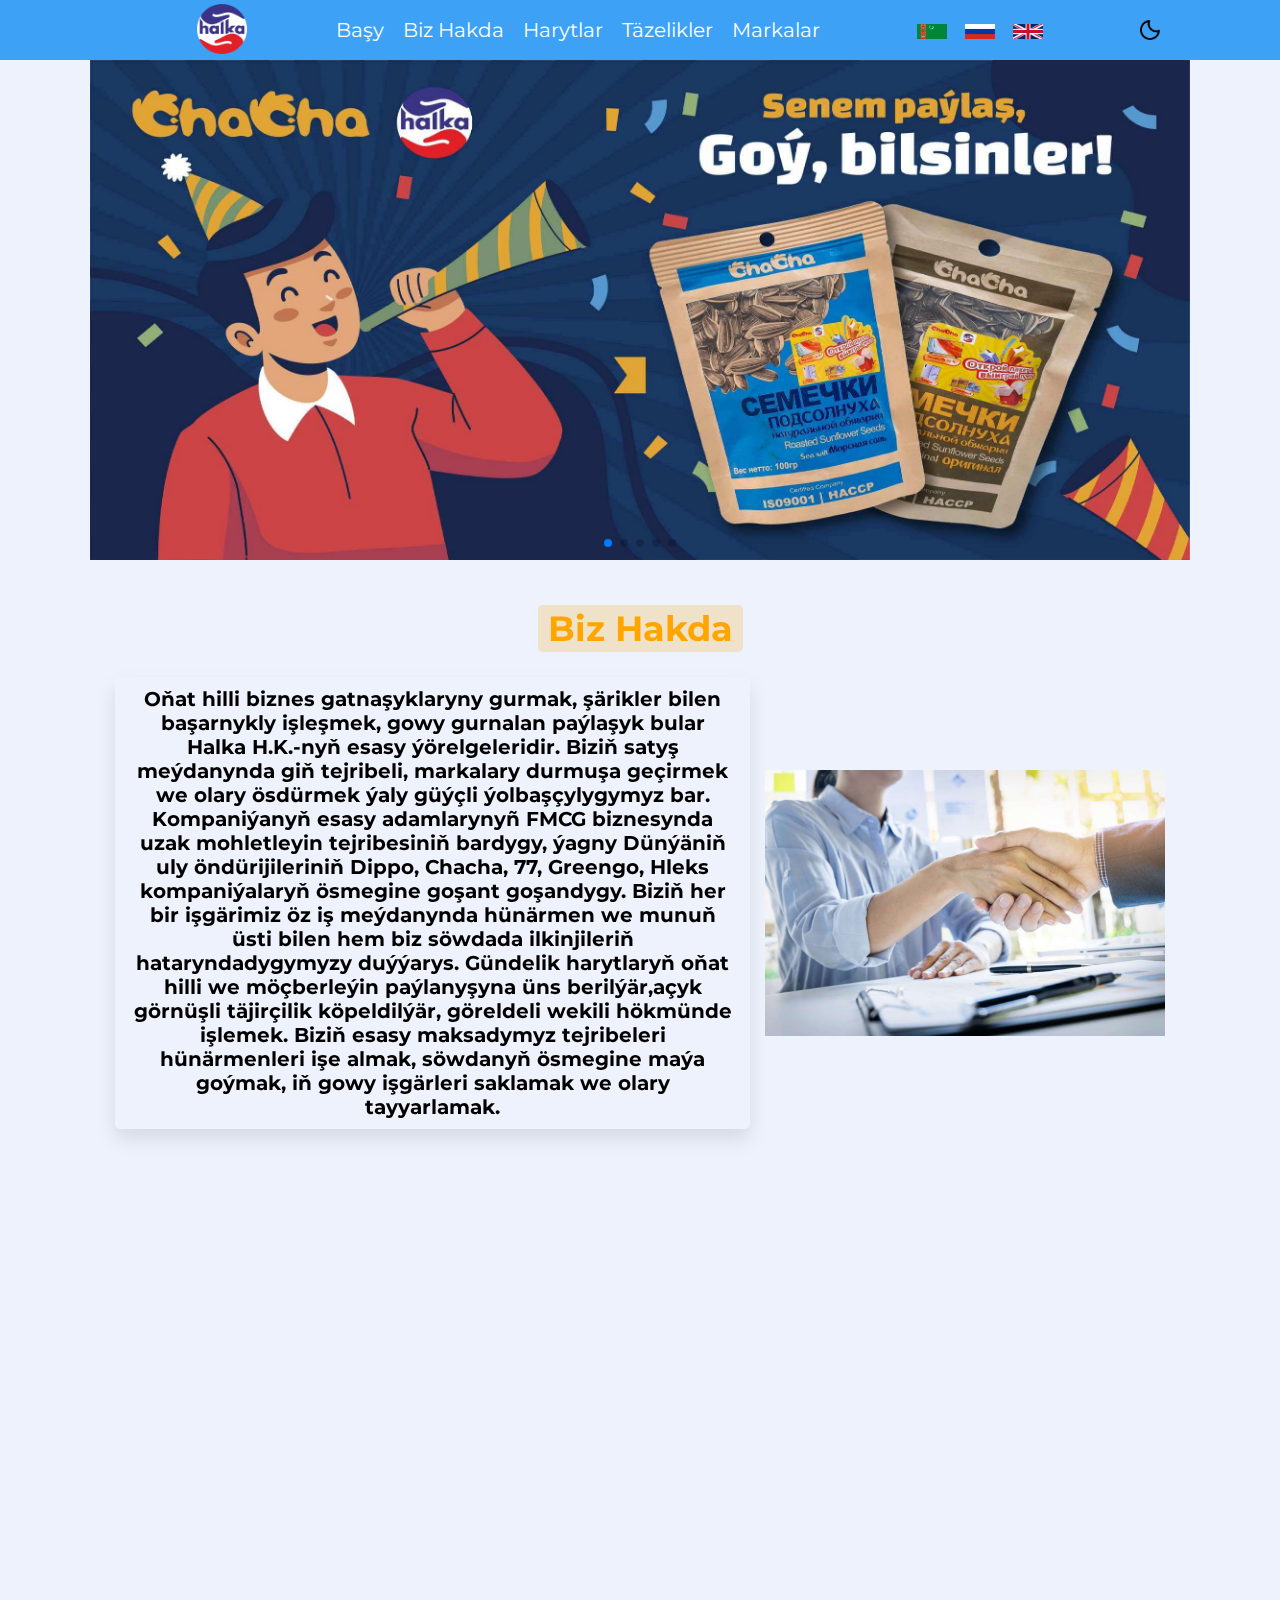
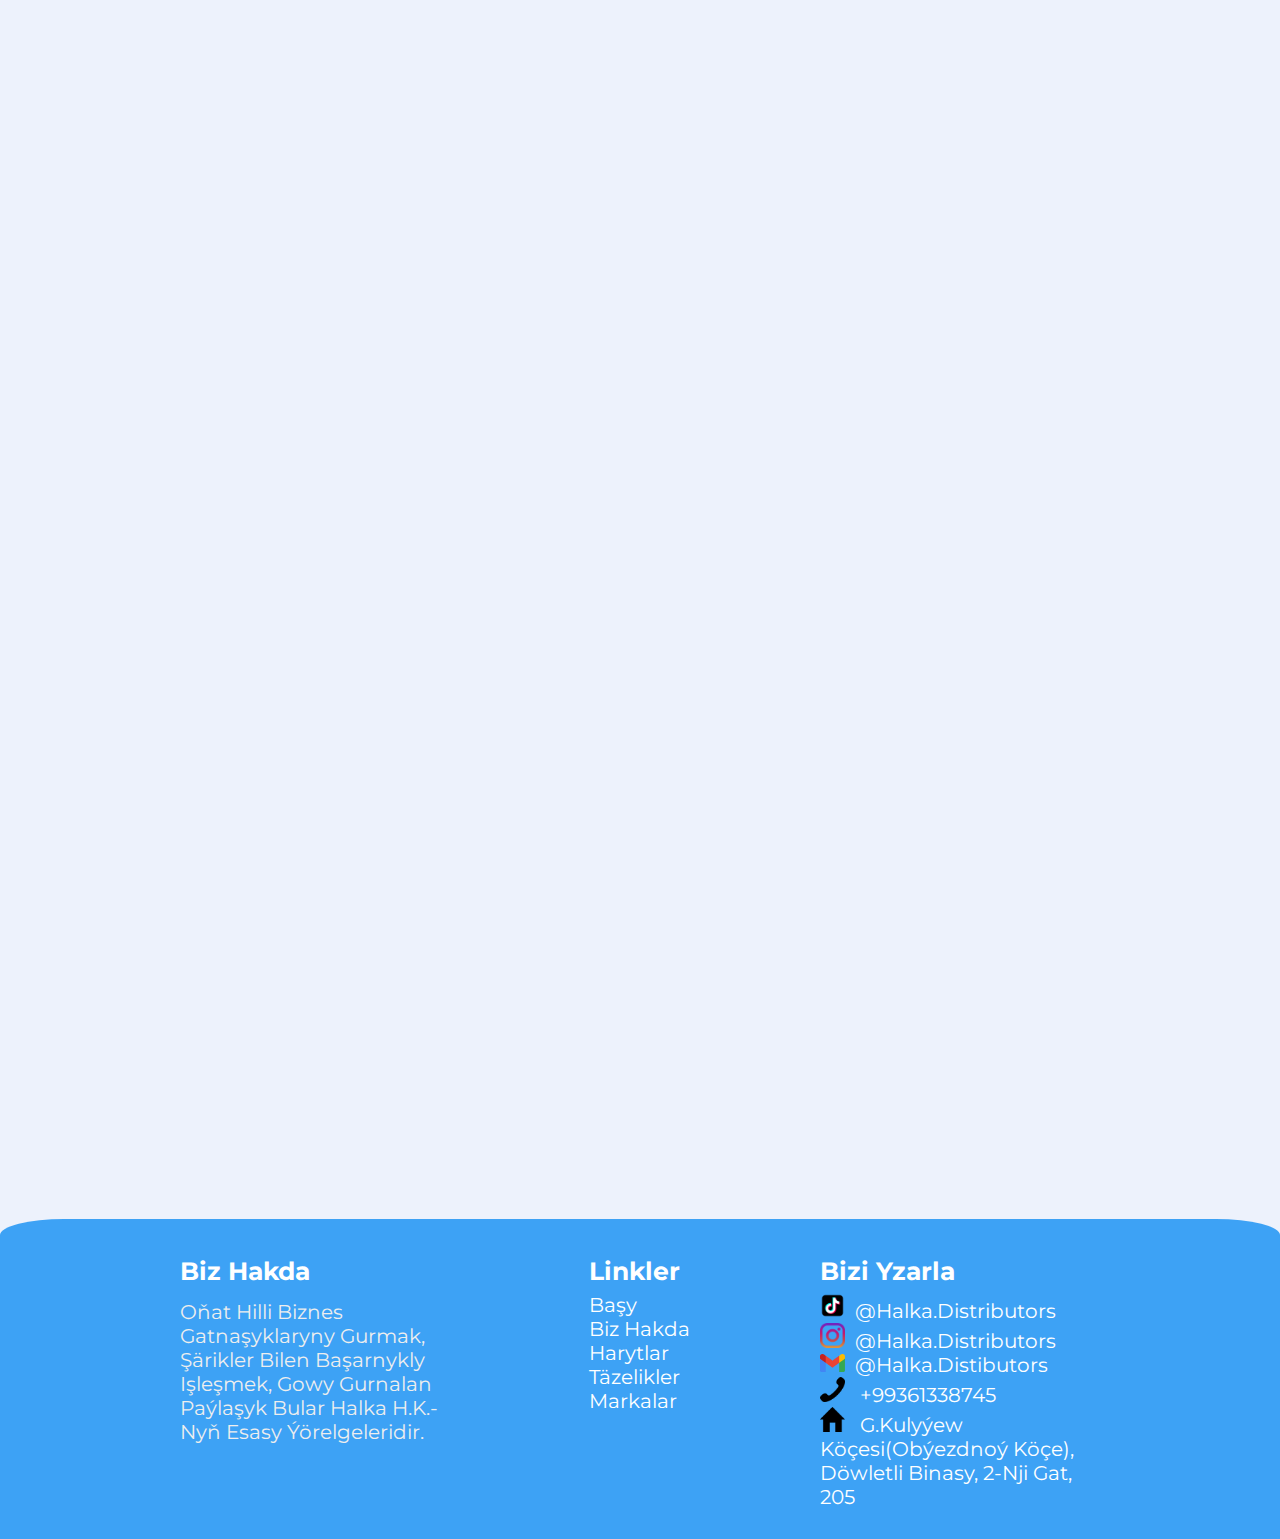
==== commit 43a76cd2: "Add files via upload" ====
--- a/index.html
+++ b/index.html
@@ -221,7 +221,7 @@
           </div>
           <!-- ========================== box 4 ============================= -->
           <div class="box" data-aos="zoom-in-down">
-            <img src="./77/476.jpg" class="yetmish-yedi" alt="" />
+            <img src="./77/madaryn.png" class="yetmish-yedi" alt="" />
             <div class="content">
               <a href="./links/yetmis-yedi.html" class="btn lang" key="see-more"
                 >Yene gor...</a
--- a/css/style.css
+++ b/css/style.css
@@ -10,25 +10,23 @@
   text-decoration: none;
   transition: all 0.2s linear;
   font-family: "Montserrat", sans-serif;
-  /* font-weight: 500; */
   color: var(--text-color);
 }
 body {
   background: var(--primary-color);
   color: var(--text-color);
-  top: 0;
+  overflow-x:hidden;
+  
 }
 :root {
   --orange: #ffa500;
   --primary-color: #edf2fc;
-  --card-color: ;
   --h3-color: #333;
 }
 
 .dark-theme {
   --primary-color: #000000;
   --secondary-color: #fff;
-  --card-color: #333;
   --text-color: white;
   --h3-color: #eee;
 }
@@ -38,9 +36,9 @@
 }
 html {
   font-size: 62.5%;
-  overflow-x: hidden;
   scroll-padding-top: 6rem;
   scroll-behavior: smooth;
+  overflow-x: hidden;
 }
 section,
 .review,
@@ -80,18 +78,13 @@
   color: var(--orange);
 }
 header {
-  position: fixed;
-  top: 0;
-  left: 0;
-  right: 0;
   background: rgb(61, 162, 245);
-  z-index: 11;
   display: flex;
   justify-content: space-between;
-  width: 100%;
   align-items: center;
   padding: 0.8rem 9%;
   color: var(--text-color);
+  height:60px;
 }
 header .logo img {
   width: 50px;
@@ -146,7 +139,6 @@
   position: relative;
   height: 500px;
   max-width: 1100px;
-  margin-top: 68px;
 }
 .swiper .swiper-slide img {
   position: absolute;
@@ -168,7 +160,6 @@
   border-radius: 0.5rem;
   padding: 1rem;
   text-align: center;
-  background: var(--card-color);
   display: flex;
   justify-content: center;
   align-items: center;
@@ -317,11 +308,11 @@
 /* ====================== brands ================ */
 .brand-container .brand-slider .swiper-slide img {
   width: 10rem;
-  /* background-color: #333; */
 }
 .brand-container {
   text-align: center;
   margin: 20px 0px 0 30px;
+  oveflow:hidden;
 }
 .brand-container .container {
   max-width: 1300px;
@@ -403,17 +394,17 @@
   }
   header .navbar {
     position: absolute;
-    top: 100%;
+    top: -100%;
     right: 0;
     left: 0;
     background: rgb(61, 162, 245);
-
     border-top: 0.1rem solid rgba(255, 255, 255, 0.2);
     padding: 1rem 2rem;
-    clip-path: polygon(0 0, 100% 0, 100% 0, 0 0);
+    transition: all 0.3s ease-in-out; 
   }
   header .navbar.active {
-    clip-path: polygon(0 0, 100% 0, 100% 100%, 0 100%);
+    top:60px;
+    z-index:9;
   }
   header .navbar a {
     display: block;
@@ -490,8 +481,7 @@
   .swiper {
     position: relative;
     width: 100%;
-    height: 300px;
-    margin-top: 82px;
+    height: 250px;
   }
 
   .gallery .box-container .box img:not(.yetmish-yedi) {
@@ -504,7 +494,7 @@
   .gallery .box-container .box img.yetmish-yedi {
     position: absolute;
     top: 20%;
-    left: 22%;
+    left: 17%;
   }
 
   .gallery .box-container .box img.dippo {
